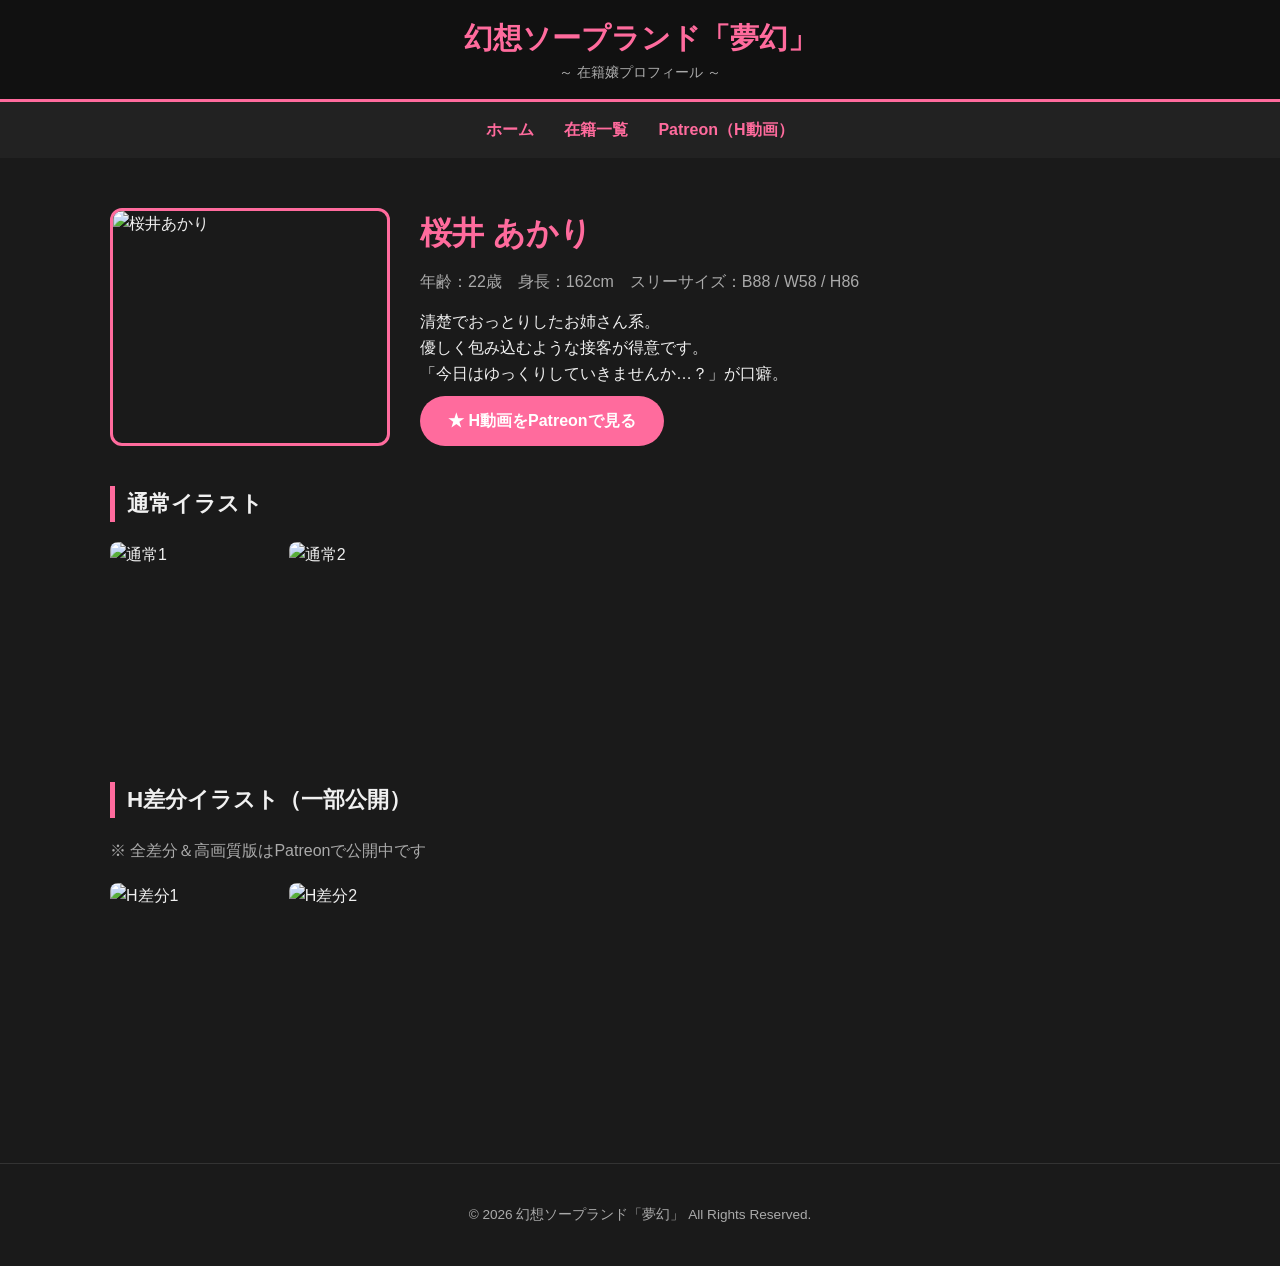
==== profile-akari.html @ ed19dedf "Add files via upload" ====
<!DOCTYPE html>
<html lang="ja">
<head>
  <meta charset="UTF-8">
  <meta name="viewport" content="width=device-width, initial-scale=1.0">
  <title>桜井 あかり | 幻想ソープランド「夢幻」</title>
  <link rel="stylesheet" href="style.css">
</head>
<body>
  <header>
    <div class="logo">幻想ソープランド「夢幻」</div>
    <div class="tagline">～ 在籍嬢プロフィール ～</div>
  </header>

  <nav>
    <a href="index.html">ホーム</a>
    <a href="roster.html">在籍一覧</a>
    <a href="https://www.patreon.com/あなたのID" target="_blank">Patreon（H動画）</a>
  </nav>

  <div class="container">
    <div class="profile-header">
      <img src="images/characters/akari/thumb.jpg" alt="桜井あかり" class="profile-thumb">
      <div class="profile-info">
        <h1>桜井 あかり</h1>
        <div class="meta">年齢：22歳　身長：162cm　スリーサイズ：B88 / W58 / H86</div>
        <p>
          清楚でおっとりしたお姉さん系。<br>
          優しく包み込むような接客が得意です。<br>
          「今日はゆっくりしていきませんか…？」が口癖。
        </p>
        <a href="https://www.patreon.com/あなたのID" class="btn" target="_blank">
          ★ H動画をPatreonで見る
        </a>
      </div>
    </div>

    <h2 class="section-title">通常イラスト</h2>
    <div class="gallery">
      <img src="images/characters/akari/normal01.jpg" alt="通常1">
      <img src="images/characters/akari/normal02.jpg" alt="通常2">
    </div>

    <h2 class="section-title">H差分イラスト（一部公開）</h2>
    <p style="color:var(--muted); margin-bottom:15px;">
      ※ 全差分＆高画質版はPatreonで公開中です
    </p>
    <div class="gallery">
      <img src="images/characters/akari/h01.jpg" alt="H差分1">
      <img src="images/characters/akari/h02.jpg" alt="H差分2">
    </div>
  </div>

  <footer>
    © 2026 幻想ソープランド「夢幻」 All Rights Reserved.
  </footer>
</body>
</html>
---- style.css ----
:root {
  --bg: #1a1a1a;
  --card: #2a2a2a;
  --pink: #ff6b9d;
  --pink-dark: #e05580;
  --text: #f0f0f0;
  --muted: #aaa;
}

* {
  margin: 0;
  padding: 0;
  box-sizing: border-box;
}

body {
  font-family: "Hiragino Sans", "Noto Sans JP", sans-serif;
  background: var(--bg);
  color: var(--text);
  line-height: 1.6;
}

a {
  color: var(--pink);
  text-decoration: none;
}
a:hover {
  color: var(--pink-dark);
}

.container {
  max-width: 1100px;
  margin: 0 auto;
  padding: 20px;
}

header {
  background: #111;
  border-bottom: 3px solid var(--pink);
  padding: 15px 0;
  text-align: center;
}
.logo {
  font-size: 1.8rem;
  font-weight: bold;
  color: var(--pink);
}
.tagline {
  font-size: 0.9rem;
  color: var(--muted);
}

nav {
  display: flex;
  justify-content: center;
  gap: 30px;
  padding: 15px 0;
  background: #222;
  margin-bottom: 30px;
}
nav a {
  font-weight: bold;
}

.grid {
  display: grid;
  grid-template-columns: repeat(auto-fill, minmax(220px, 1fr));
  gap: 20px;
}

.card {
  background: var(--card);
  border-radius: 12px;
  overflow: hidden;
  transition: transform 0.2s;
  border: 1px solid #333;
}
.card:hover {
  transform: translateY(-5px);
  border-color: var(--pink);
}
.card img {
  width: 100%;
  height: 280px;
  object-fit: cover;
  display: block;
}
.card-body {
  padding: 15px;
}
.card h3 {
  font-size: 1.1rem;
  margin-bottom: 5px;
}
.card .catch {
  font-size: 0.85rem;
  color: var(--pink);
  margin-bottom: 8px;
}
.card .status {
  font-size: 0.8rem;
  color: #4ade80;
}

.profile-header {
  display: flex;
  gap: 30px;
  margin-bottom: 40px;
  flex-wrap: wrap;
}
.profile-thumb {
  width: 280px;
  border-radius: 12px;
  border: 3px solid var(--pink);
}
.profile-info h1 {
  font-size: 2rem;
  color: var(--pink);
  margin-bottom: 10px;
}
.profile-info .meta {
  color: var(--muted);
  margin-bottom: 15px;
}
.btn {
  display: inline-block;
  background: var(--pink);
  color: #fff;
  padding: 12px 28px;
  border-radius: 50px;
  font-weight: bold;
  margin-top: 10px;
  transition: background 0.2s;
}
.btn:hover {
  background: var(--pink-dark);
  color: #fff;
}

.gallery {
  display: grid;
  grid-template-columns: repeat(auto-fill, minmax(160px, 1fr));
  gap: 12px;
  margin-top: 20px;
}
.gallery img {
  width: 100%;
  height: 200px;
  object-fit: cover;
  border-radius: 8px;
  cursor: pointer;
  transition: opacity 0.2s;
}
.gallery img:hover {
  opacity: 0.85;
}

.section-title {
  font-size: 1.4rem;
  border-left: 5px solid var(--pink);
  padding-left: 12px;
  margin: 40px 0 20px;
}

footer {
  text-align: center;
  padding: 40px 0;
  color: var(--muted);
  font-size: 0.85rem;
  border-top: 1px solid #333;
  margin-top: 60px;
}

@media (max-width: 600px) {
  .profile-header {
    flex-direction: column;
    align-items: center;
  }
  .profile-thumb {
    width: 100%;
    max-width: 280px;
  }
}
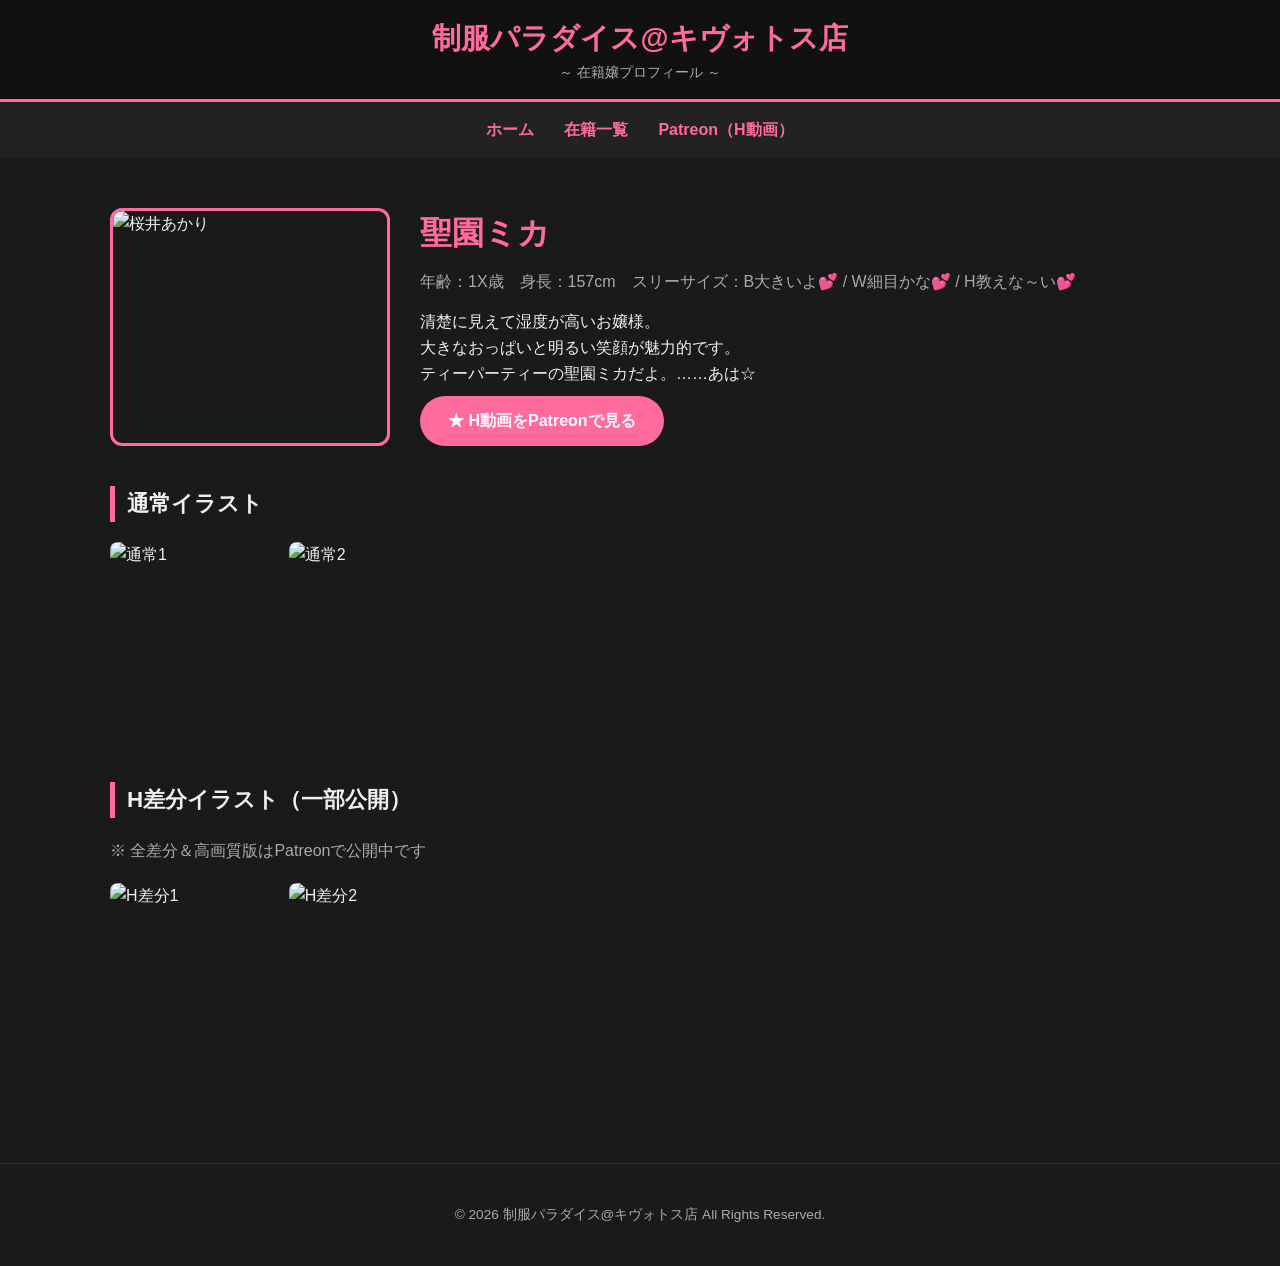
==== commit 75d0ee8a: "Update profile-akari.html" ====
--- a/profile-akari.html
+++ b/profile-akari.html
@@ -3,12 +3,12 @@
 <head>
   <meta charset="UTF-8">
   <meta name="viewport" content="width=device-width, initial-scale=1.0">
-  <title>桜井 あかり | 幻想ソープランド「夢幻」</title>
+  <title>聖園ミカ | 制服パラダイス@キヴォトス店</title>
   <link rel="stylesheet" href="style.css">
 </head>
 <body>
   <header>
-    <div class="logo">幻想ソープランド「夢幻」</div>
+    <div class="logo">制服パラダイス@キヴォトス店</div>
     <div class="tagline">～ 在籍嬢プロフィール ～</div>
   </header>
 
@@ -22,12 +22,12 @@
     <div class="profile-header">
       <img src="images/characters/akari/thumb.jpg" alt="桜井あかり" class="profile-thumb">
       <div class="profile-info">
-        <h1>桜井 あかり</h1>
-        <div class="meta">年齢：22歳　身長：162cm　スリーサイズ：B88 / W58 / H86</div>
+        <h1>聖園ミカ</h1>
+        <div class="meta">年齢：1X歳　身長：157cm　スリーサイズ：B大きいよ💕 / W細目かな💕 / H教えな～い💕</div>
         <p>
-          清楚でおっとりしたお姉さん系。<br>
-          優しく包み込むような接客が得意です。<br>
-          「今日はゆっくりしていきませんか…？」が口癖。
+          清楚に見えて湿度が高いお嬢様。<br>
+          大きなおっぱいと明るい笑顔が魅力的です。<br>
+          ティーパーティーの聖園ミカだよ。……あは☆
         </p>
         <a href="https://www.patreon.com/あなたのID" class="btn" target="_blank">
           ★ H動画をPatreonで見る
@@ -52,7 +52,7 @@
   </div>
 
   <footer>
-    © 2026 幻想ソープランド「夢幻」 All Rights Reserved.
+    © 2026 制服パラダイス@キヴォトス店 All Rights Reserved.
   </footer>
 </body>
-</html>+</html>
